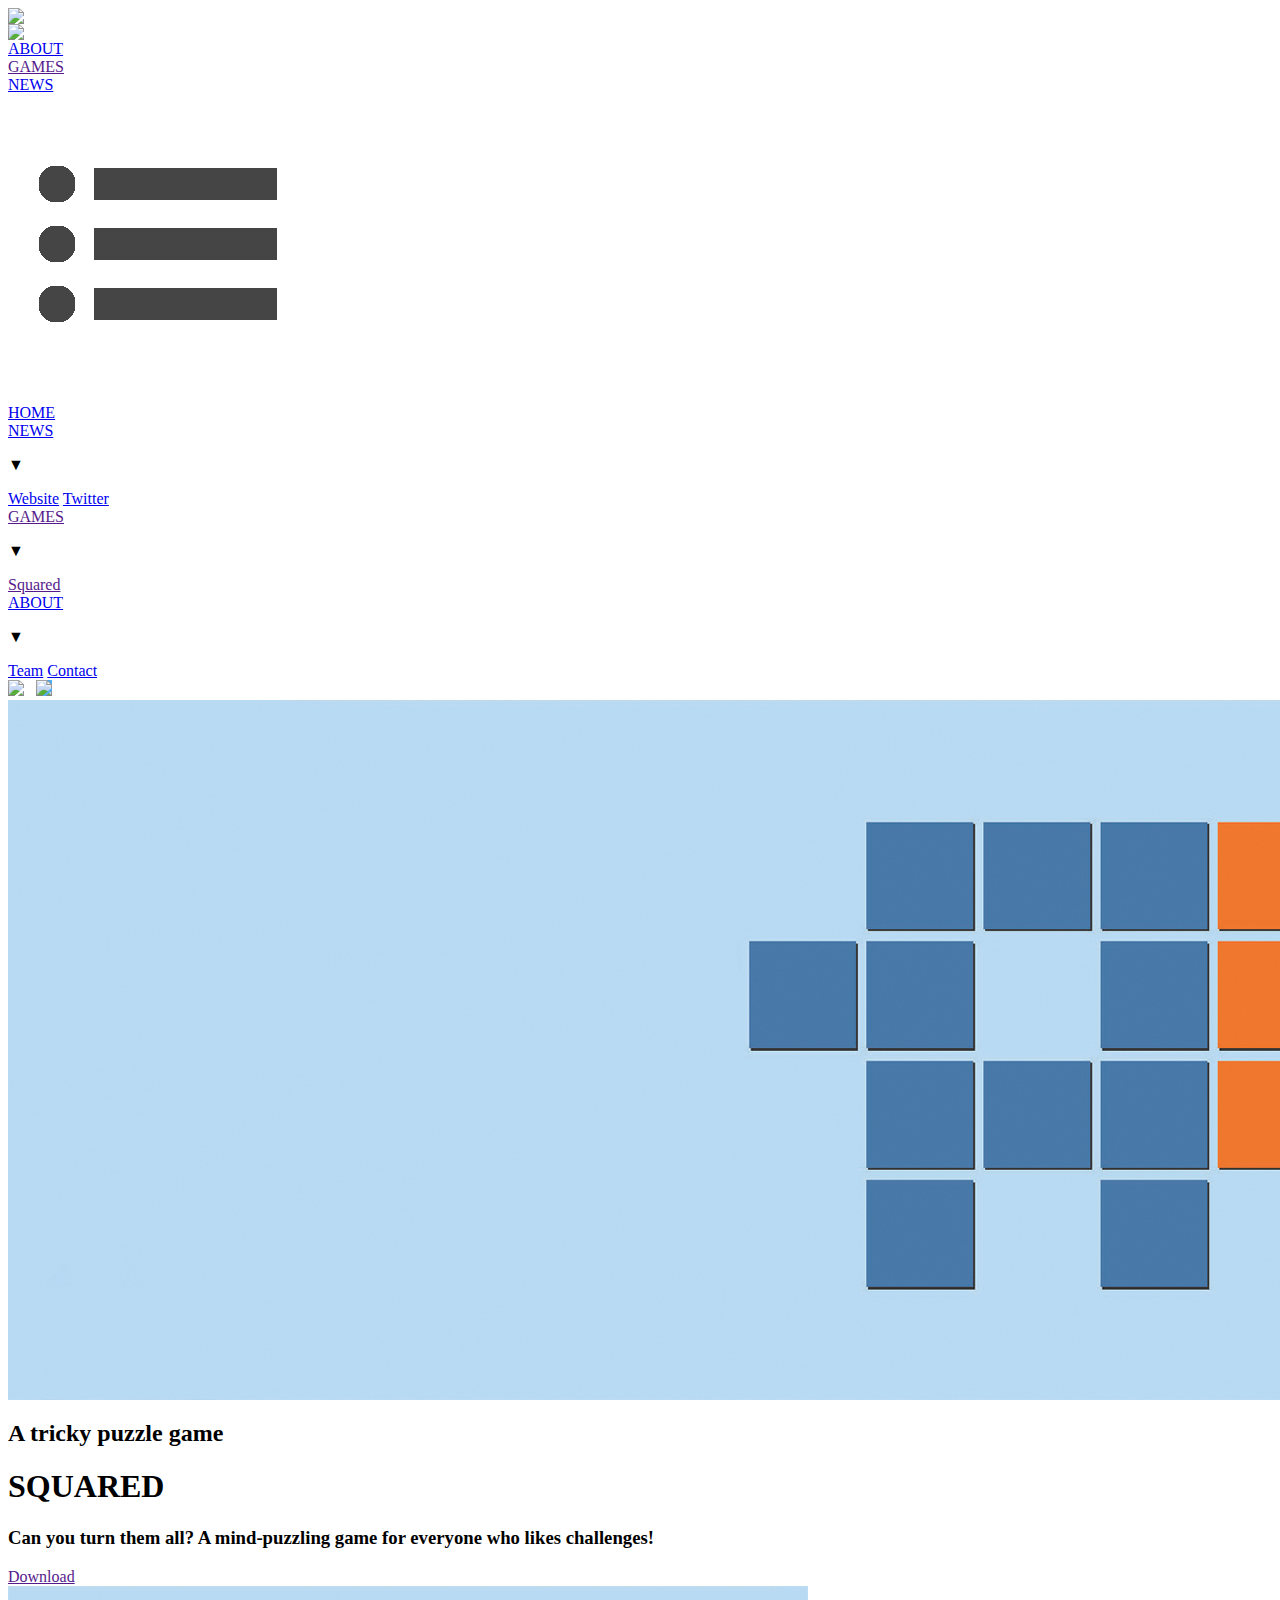
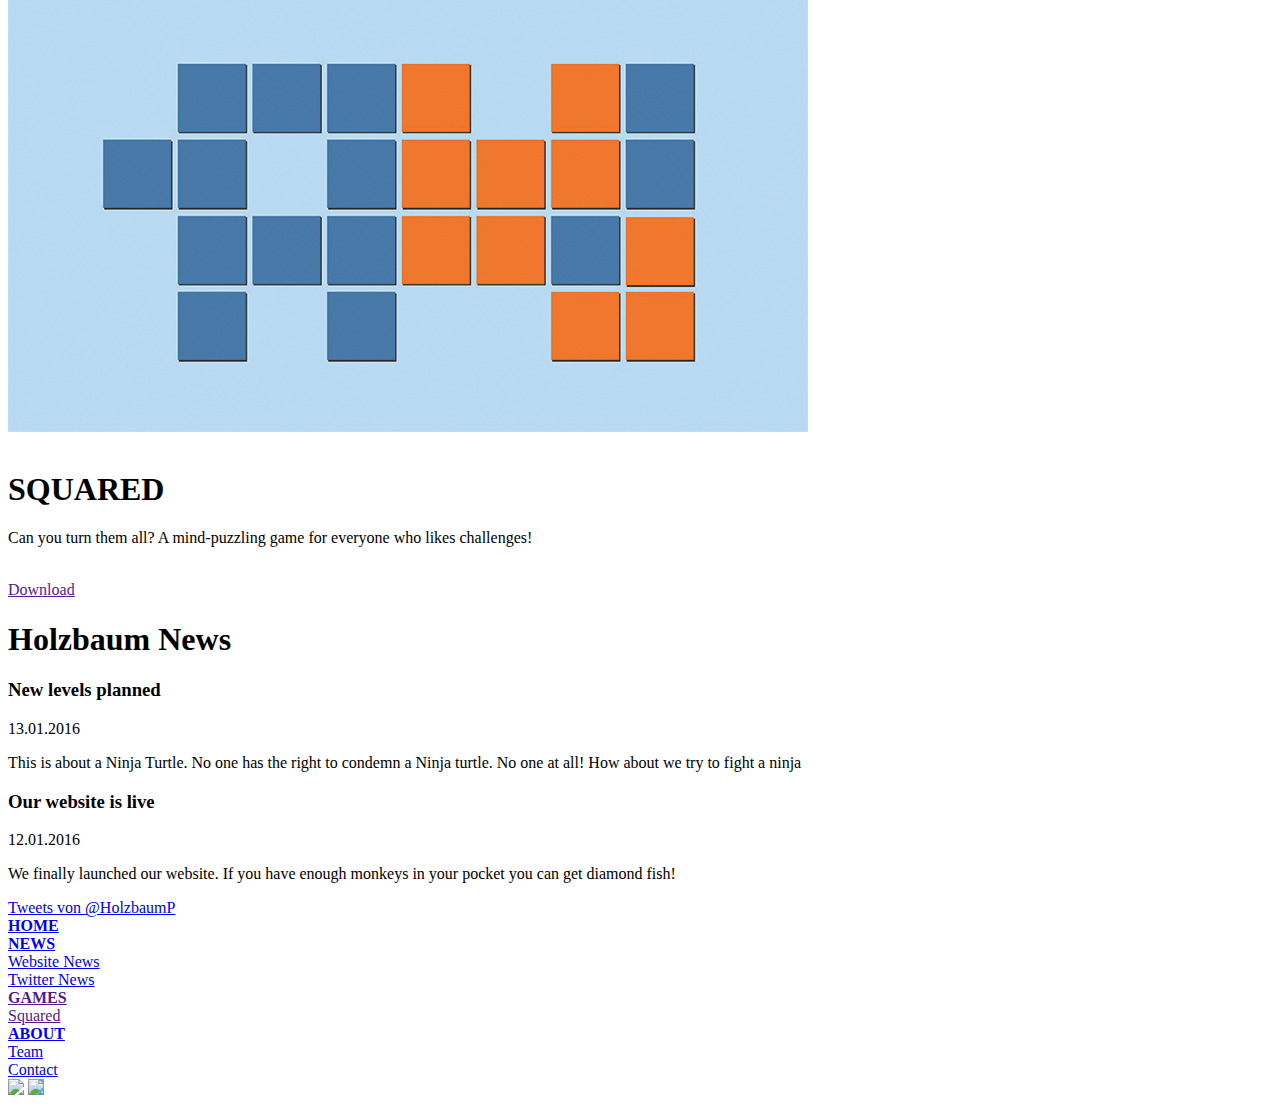
==== Websites/HolzbaumProductions/index.html @ 03a1b6e5 "Fixed some mobile issues" ====
<html>
	<head>
		<link rel="stylesheet" href="css/style.css">
		
		<meta name="viewport" content="width=device-width, initial-scale=1"> <!-- This line is needed for responsive design to work on mobile phones -->
		<link rel="stylesheet" href="css/style1800.css" media="screen and (max-width: 1800px)"> 
		<link rel="stylesheet" href="css/style1600.css" media="screen and (max-width: 1600px)">
		<link rel="stylesheet" href="css/style1400.css" media="screen and (max-width: 1400px)"> 
		<link rel="stylesheet" href="css/style1200.css" media="screen and (max-width: 1200px)">
		<link rel="stylesheet" href="css/style1000.css" media="screen and (max-width: 1000px)">
		<link rel="stylesheet" href="css/style800.css" media="screen and (max-width: 800px)">
		<link rel="stylesheet" href="css/style550.css" media="screen and (max-width: 550px)"> 
		
		<!-- Javascript Part -->
		<script>
		//<!--		
			var menuOpen = false;
			function CallNavigation(){
				//Change navigationbutton background
				if(!menuOpen)
				{
					//Open Menu
					document.getElementById("mobilenavigationOff").id = 'mobilenavigation';
					document.getElementById("mobilenavigationbutton").style.background = "rgb(30, 96, 97)";
					document.getElementById("body").className = "stop-scrolling";
					document.getElementById("navigationbuttonimage").src="images/main/x.jpg";
					menuOpen = true;
				}else
				{
					//Close Menu
					document.getElementById("mobilenavigation").id = 'mobilenavigationOff';
					document.getElementById("mobilenavigationbutton").style.background = "white";
					document.getElementById("body").className = "";
					document.getElementById("navigationbuttonimage").src="images/main/menubutton.png";
					menuOpen = false;
				}
			}
			
			
			var openSubCategory = 0;
			function CallSubNavigation(idNumber)
			{
				DisableAllNavigation(); //Set every open subcategory back
				if(idNumber != openSubCategory)
				{
					//idnumbers: 1 -> news, 2 -> games, 3 -> about				
					var navigationString = "navigation" + idNumber;
					var subNavigationString = "lower" + navigationString;
					var arrowString = "arrow" + idNumber;
					document.getElementById(navigationString).style.background = "rgba(28, 88, 89, 0.98)";
					document.getElementById(subNavigationString).className = "lowernavigation";
					document.getElementById(arrowString).innerHTML = "&#x25B2";
					
					openSubCategory = idNumber;
				}else{
					openSubCategory = 0;
				}
			}
			
			function DisableAllNavigation()
			{
				document.getElementById("navigation1").style.background = "";
				document.getElementById("lowernavigation1").className = "hidden";
				document.getElementById("arrow1").innerHTML = "&#x25BC";
				
				document.getElementById("navigation2").style.background = "";
				document.getElementById("lowernavigation2").className = "hidden";
				document.getElementById("arrow2").innerHTML = "&#x25BC";
				
				document.getElementById("navigation3").style.background = "";
				document.getElementById("lowernavigation3").className = "hidden";
				document.getElementById("arrow3").innerHTML = "&#x25BC";
				
				document.getElementById("body").className = "";
			}
			
			
		//-->
		</script>
		
	</head>
	
	<header>
		<div id="topcolor"></div>
	</header>
	
	<body id="body">
		<div id="navigationbar">
			<div id="logo">
				<img src="images/main/hplogo.jpg">
			</div>
			<div id="logomobile">
				<img src="images/main/hplogo_mobile.jpg">
			</div>
			<div class="navigationsection" id="firstsection">
				<a href="about.php">ABOUT</a>
			</div>
			<div class="navigationsection">
				<a href="">GAMES</a>
			</div>
			<div class="navigationsection">
				<a href="index.html#newstitel">NEWS</a>
			</div>
			<!-- ONly for mobile -->
			<div id="mobilenavigationbutton"  onclick="CallNavigation()">
				<img src="images/main/menubutton.png" id="navigationbuttonimage">			
			</div>
		</div>
		<!-- ONly for mobile -->
		<div id="mobilenavigationOff">
			<div style="margin-top:10px">
				<a href="index.html" onclick="CallNavigation()">HOME</a>
			</div>
			<div id="navigation1">
				<a href="index.html#mainsection" onclick="CallNavigation()">NEWS</a><p onclick="CallSubNavigation(1)" id="arrow1">&#x25BC;</p>
				<div id="lowernavigation1" class="hidden">
					<a href="index.html#mainsection" onclick="CallNavigation()">Website</a>
					<a href="index.html#twitterwindow" onclick="CallNavigation()">Twitter</a>
				</div>
			</div>
			<div id="navigation2">
				<a href="">GAMES</a><p onclick="CallSubNavigation(2)" id="arrow2">&#x25BC;</p>
				<div id="lowernavigation2" class="hidden">
					<a href="">Squared</a>
				</div>
			</div>
			<div id="navigation3">
				<a href="about.php" onclick="CallNavigation()">ABOUT</a><p onclick="CallSubNavigation(3)" id="arrow3">&#x25BC;</p>
				<div id="lowernavigation3" class="hidden">
					<a href="about.php#teamdiv" onclick="CallNavigation()">Team</a>
					<a href="about.php#contactcontainer" onclick="CallNavigation()">Contact</a>
				</div>
			</div>
			<div id="mobileSocialMediaDiv">
				<a href="https://www.facebook.com/HolzbaumProductions"><img src="images/main/fblogo_72.png"></a> &nbsp;
				<a href="https://twitter.com/HolzbaumP"><img src="images/main/twitterlogo_white.png" style="background-color:rgb(85,172,238);"></a>
			</div>
		</div>
		
		
		<!--Header-->
		<div id="header">
			<div id="headerimage">
				<img src="images/main/header_squared.jpg">
				<div id="headerinformation">
					<h2>A tricky puzzle game</h2>
					<h1>SQUARED</h1>
					<h3>Can you turn them all? A mind-puzzling game for everyone who likes challenges!</h3>
					<a href="" class="buttonlink">Download</a>
				</div>
			</div>
		</div>
		
		<!-- This div is only shown on under 800px -->
		<div id="mobileheader"> 
				<img src="images/main/header_squared_mobile.jpg">
				<div>
					&nbsp;
					<h1>SQUARED</h1>
					<p>Can you turn them all? A mind-puzzling game for everyone who likes challenges!</p><br>
					<a href="" class="buttonlink">Download</a>
				</div>
		</div>
		
		<div id="mainsection">
			<h1 id="newstitel">Holzbaum News</h1>
			<div id="news">
				<div id="newscontainer">
					<h3>New levels planned</h3> <p id="newsdate">13.01.2016</p>
					<p>This is about a Ninja Turtle. No one has the right to condemn a Ninja turtle. No one at all! How about we try to fight a ninja</p>
				</div>
				<div id="newscontainer"> 
					<h3>Our website is live</h3> <p id="newsdate">12.01.2016</p>
					<p>We finally launched our website. If you have enough monkeys in your pocket you can get diamond fish!</p>
				</div>
			</div>
			<div id="twitterwindow">
				<div>
					<a class="twitter-timeline" href="https://twitter.com/HolzbaumP" data-widget-id="686958628738330624">Tweets von @HolzbaumP </a>
					<script>!function(d,s,id){var js,fjs=d.getElementsByTagName(s)[0],p=/^http:/.test(d.location)?'http':'https';if(!d.getElementById(id)){js=d.createElement(s);js.id=id;js.src=p+"://platform.twitter.com/widgets.js";fjs.parentNode.insertBefore(js,fjs);}}(document,"script","twitter-wjs");</script>
				</div>
			</div>
		</div>
		
	</body>
	<footer>
		
		<div id="footercontainer">
			<div class="footerlink" id="firstfooterlink">
				<a href="index.html" style="font-weight:bold;">HOME</a>
			</div>
			
			<div class="footerlink">
				<a href="index.html#mainsection" style="font-weight:bold;">NEWS</a><br>
				<a href="index.html#mainsection">Website News</a><br>
				<a href="index.html#twitterwindow">Twitter News</a>
			</div>
			
			<div class="footerlink">
				<a href="" style="font-weight:bold;">GAMES</a><br>
				<a href="">Squared</a>
			</div>
			
			<div class="footerlink">
				<a href="about.php" style="font-weight:bold;">ABOUT</a><br>
				<a href="about.php#teamdiv">Team</a><br>
				<a href="about.php#contactcontainer">Contact</a>
			</div>
			
			<div id="socialmediacontainer">
				<a href="https://www.facebook.com/HolzbaumProductions"><img src="images/main/fblogo_72.png"></a>
				<a href="https://twitter.com/HolzbaumP"><img src="images/main/twitterlogo_white.png" style="background-color:rgb(85,172,238);"></a>
			</div>
		</div>
		
	</footer>
	
</html>
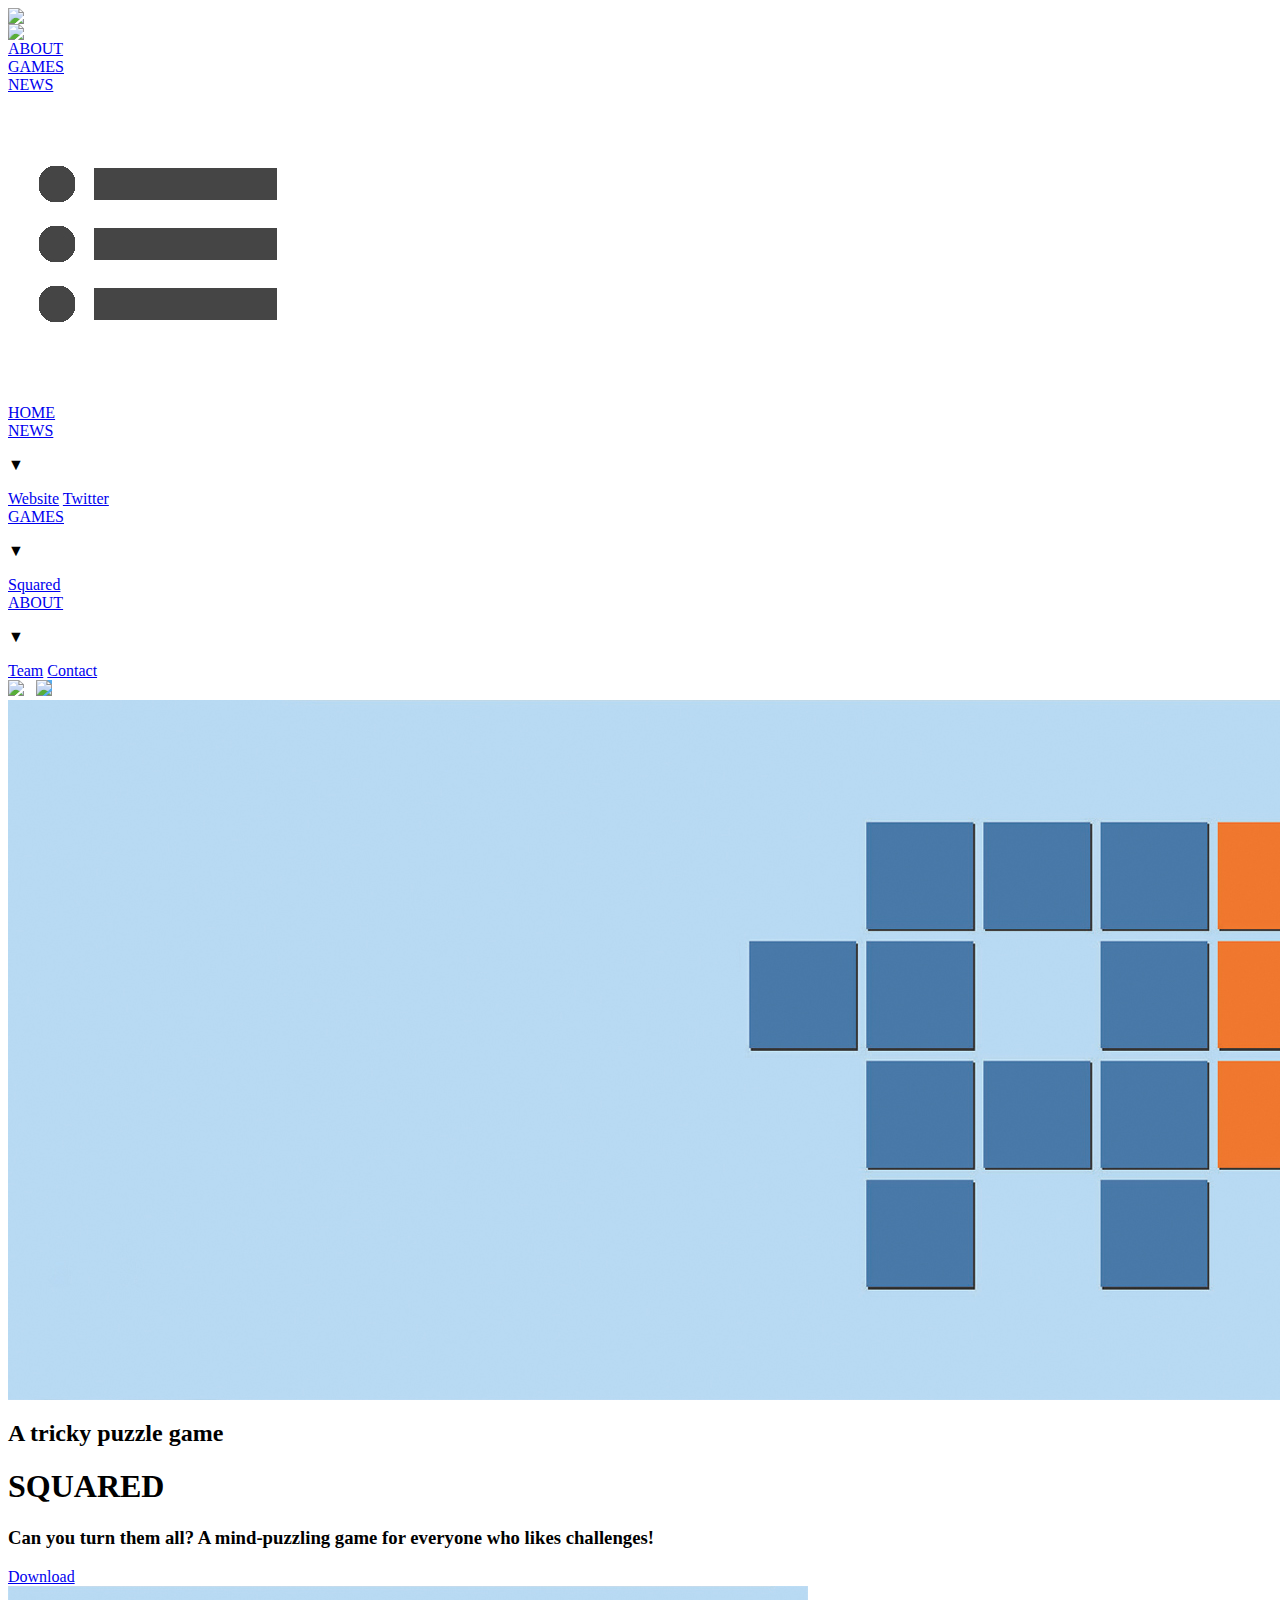
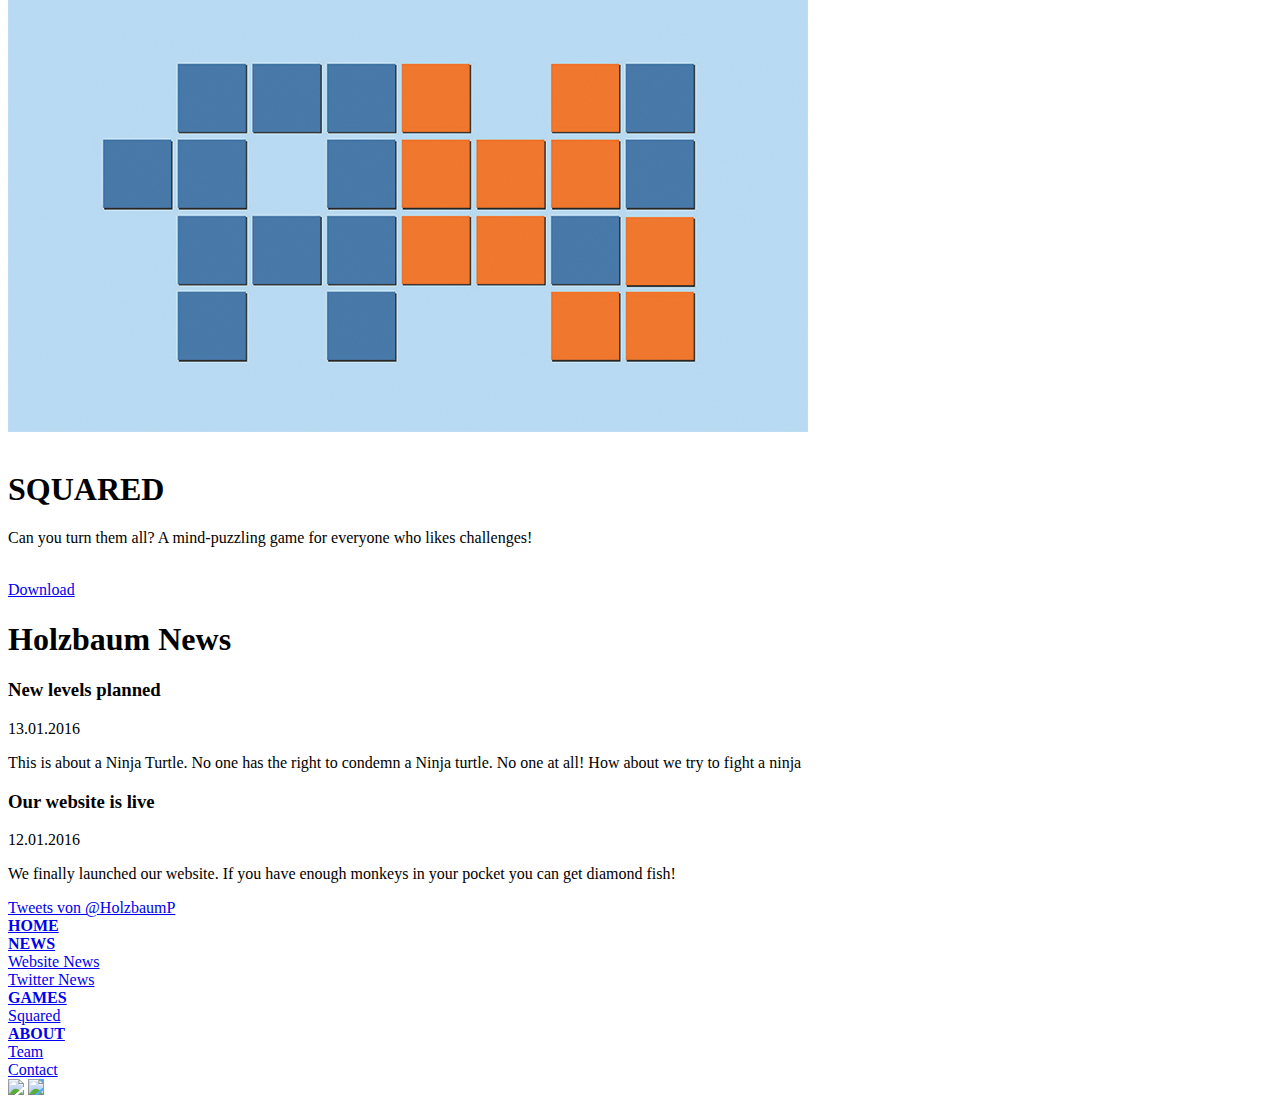
==== commit 16289434: "Started with games site" ====
--- a/Websites/HolzbaumProductions/index.html
+++ b/Websites/HolzbaumProductions/index.html
@@ -84,7 +84,7 @@
 		<div id="topcolor"></div>
 	</header>
 	
-	<body id="body">
+	<body id="body" style="background-color:white">
 		<div id="navigationbar">
 			<div id="logo">
 				<img src="images/main/hplogo.jpg">
@@ -96,7 +96,7 @@
 				<a href="about.php">ABOUT</a>
 			</div>
 			<div class="navigationsection">
-				<a href="">GAMES</a>
+				<a href="games.html">GAMES</a>
 			</div>
 			<div class="navigationsection">
 				<a href="index.html#newstitel">NEWS</a>
@@ -119,9 +119,9 @@
 				</div>
 			</div>
 			<div id="navigation2">
-				<a href="">GAMES</a><p onclick="CallSubNavigation(2)" id="arrow2">&#x25BC;</p>
+				<a href="games.html">GAMES</a><p onclick="CallSubNavigation(2)" id="arrow2">&#x25BC;</p>
 				<div id="lowernavigation2" class="hidden">
-					<a href="">Squared</a>
+					<a href="squared.html">Squared</a>
 				</div>
 			</div>
 			<div id="navigation3">
@@ -146,7 +146,7 @@
 					<h2>A tricky puzzle game</h2>
 					<h1>SQUARED</h1>
 					<h3>Can you turn them all? A mind-puzzling game for everyone who likes challenges!</h3>
-					<a href="" class="buttonlink">Download</a>
+					<a href="https://play.google.com/store/apps/details?id=com.HolzbaumProductions.Squared" target="_blank" class="buttonlink">Download</a>
 				</div>
 			</div>
 		</div>
@@ -158,7 +158,7 @@
 					&nbsp;
 					<h1>SQUARED</h1>
 					<p>Can you turn them all? A mind-puzzling game for everyone who likes challenges!</p><br>
-					<a href="" class="buttonlink">Download</a>
+					<a href="https://play.google.com/store/apps/details?id=com.HolzbaumProductions.Squared" target="_blank" class="buttonlink">Download</a>
 				</div>
 		</div>
 		
@@ -197,8 +197,8 @@
 			</div>
 			
 			<div class="footerlink">
-				<a href="" style="font-weight:bold;">GAMES</a><br>
-				<a href="">Squared</a>
+				<a href="games.html" style="font-weight:bold;">GAMES</a><br>
+				<a href="squared.html">Squared</a>
 			</div>
 			
 			<div class="footerlink">
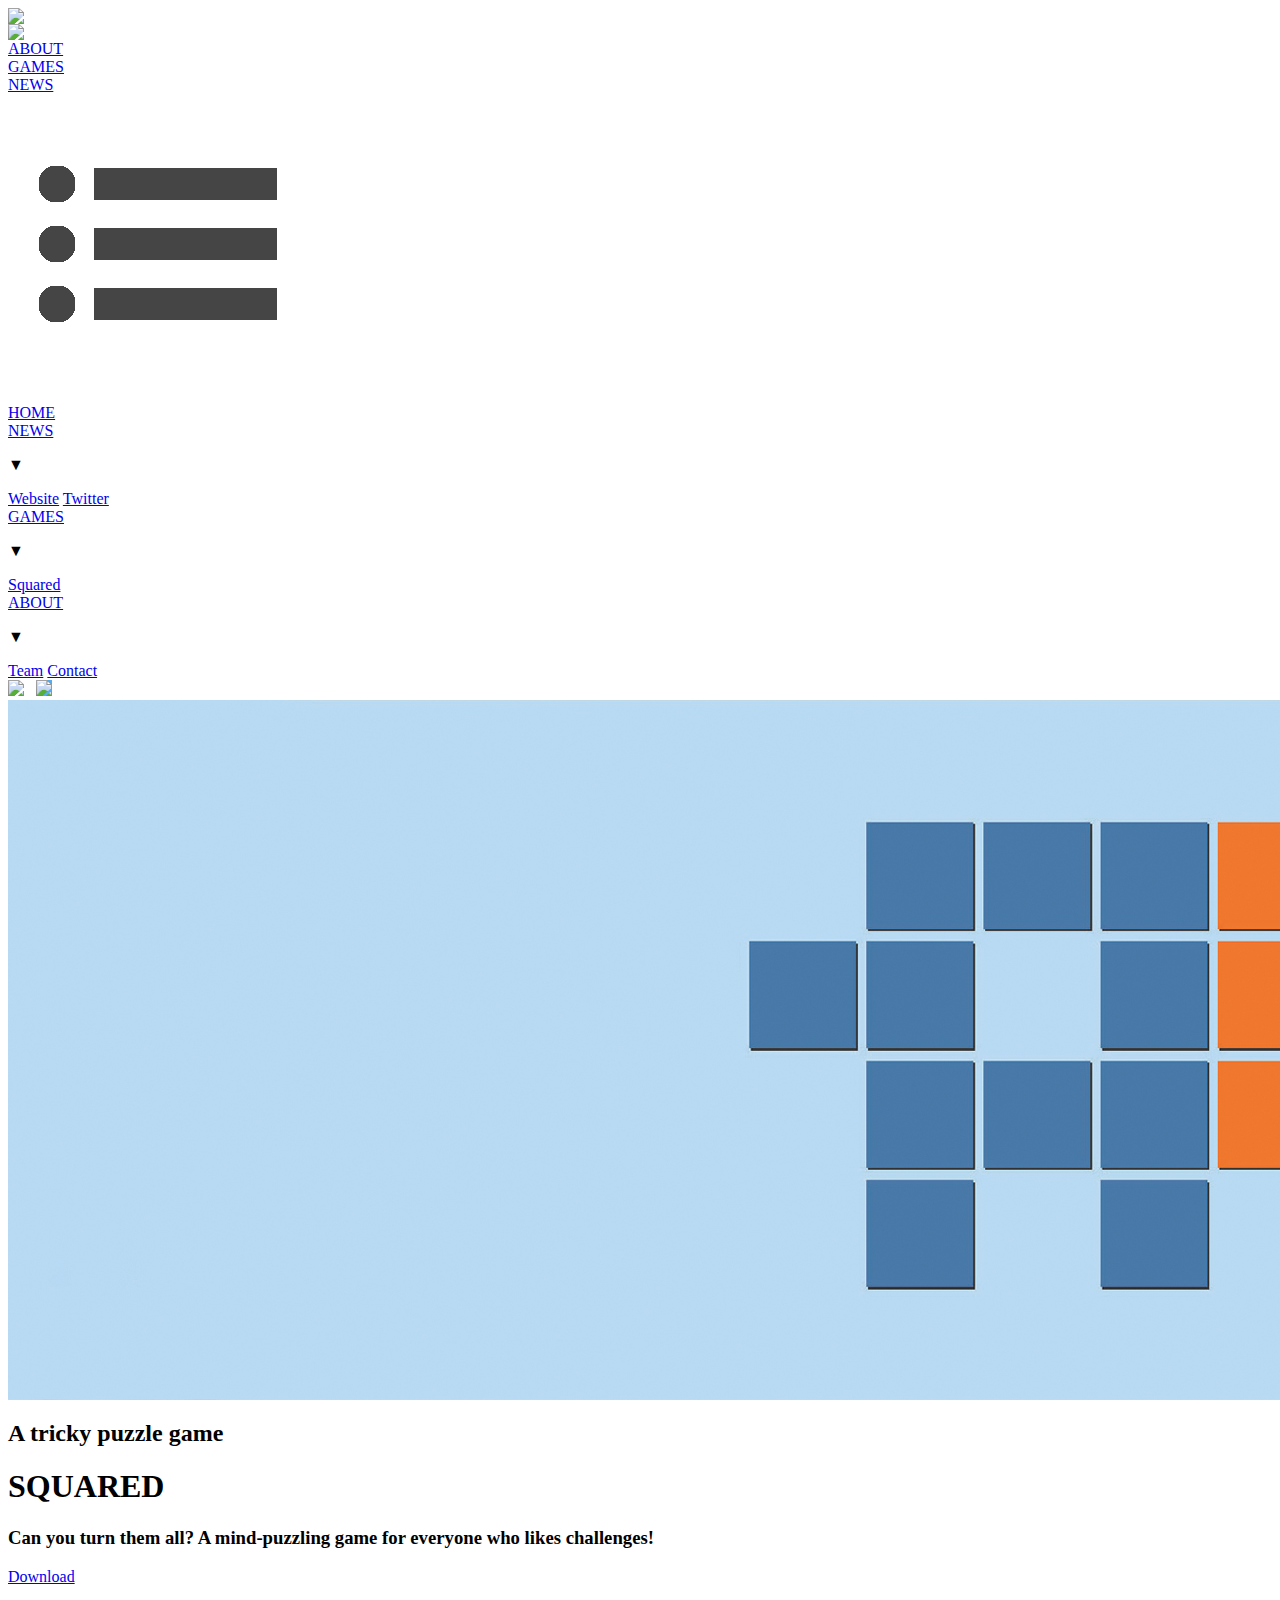
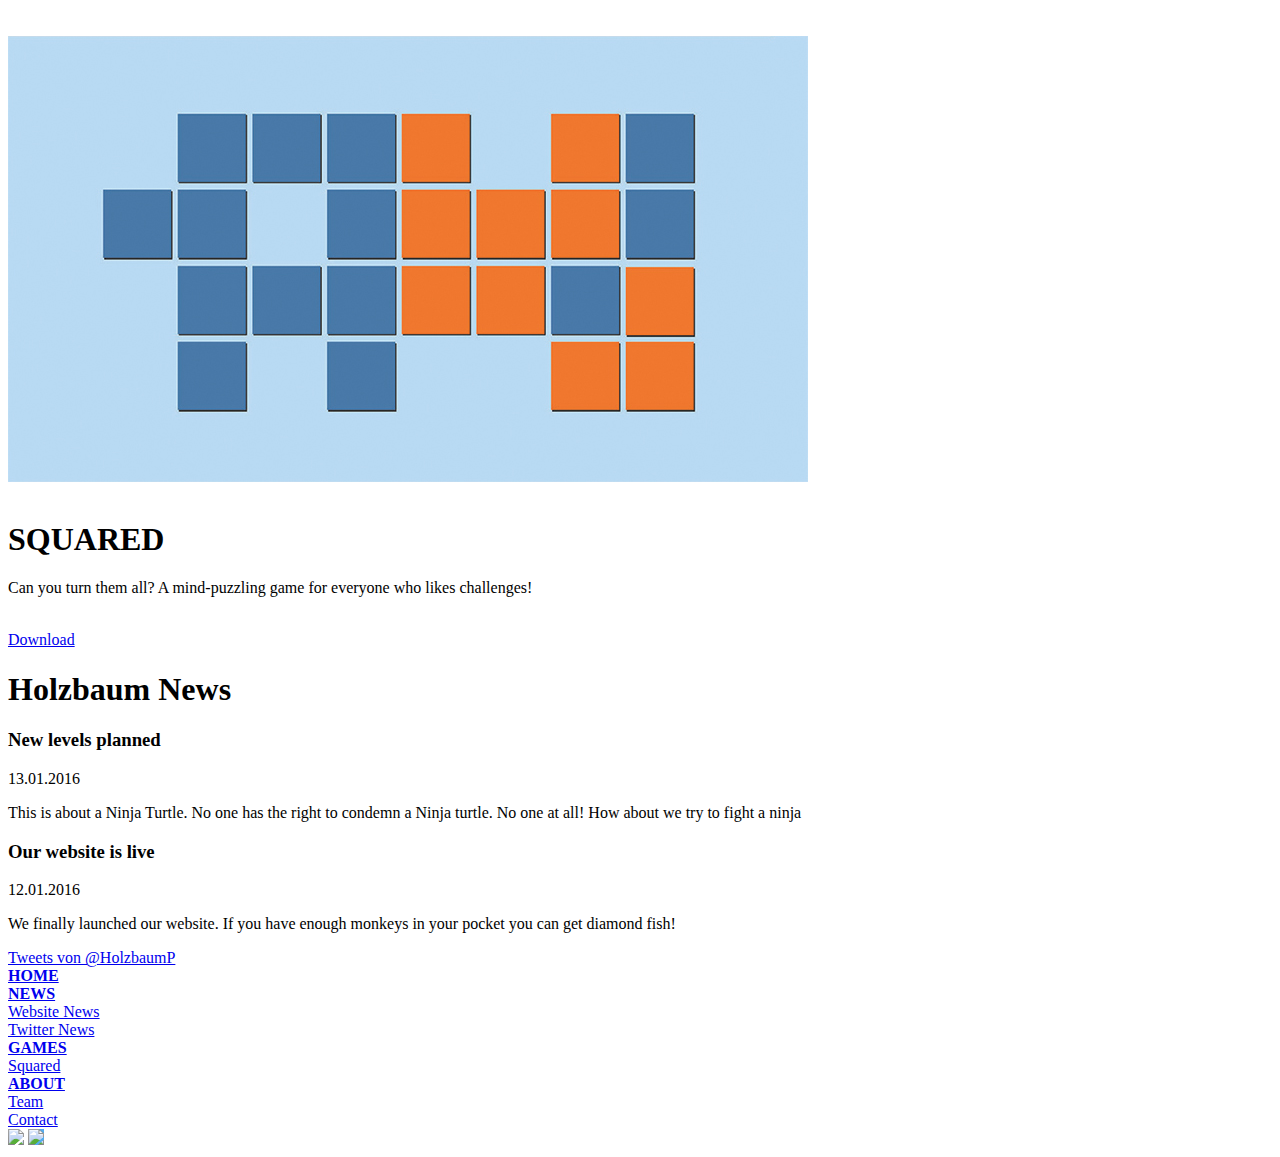
==== commit dbd6d898: "Fixed mobile navigation to top of the screen" ====
--- a/Websites/HolzbaumProductions/index.html
+++ b/Websites/HolzbaumProductions/index.html
@@ -2,6 +2,7 @@
 	<head>
 		<link rel="stylesheet" href="css/style.css">
 		
+		<meta name="google-site-verification" content="m_MrwqiGrd2ZeLuK7r3dUZv3cFSUoUbiiLwFD6Dh16I" /> <!-- Used for Google Email -->
 		<meta name="viewport" content="width=device-width, initial-scale=1"> <!-- This line is needed for responsive design to work on mobile phones -->
 		<link rel="stylesheet" href="css/style1800.css" media="screen and (max-width: 1800px)"> 
 		<link rel="stylesheet" href="css/style1600.css" media="screen and (max-width: 1600px)">
@@ -9,7 +10,8 @@
 		<link rel="stylesheet" href="css/style1200.css" media="screen and (max-width: 1200px)">
 		<link rel="stylesheet" href="css/style1000.css" media="screen and (max-width: 1000px)">
 		<link rel="stylesheet" href="css/style800.css" media="screen and (max-width: 800px)">
-		<link rel="stylesheet" href="css/style550.css" media="screen and (max-width: 550px)"> 
+		<link rel="stylesheet" href="css/style550.css" media="screen and (max-width: 550px)">
+		<link rel="stylesheet" href="css/style400.css" media="screen and (max-width: 400px)"> 
 		
 		<!-- Javascript Part -->
 		<script>
@@ -87,10 +89,10 @@
 	<body id="body" style="background-color:white">
 		<div id="navigationbar">
 			<div id="logo">
-				<img src="images/main/hplogo.jpg">
+				<a href="index.html"><img src="images/main/hplogo.jpg"></a>
 			</div>
 			<div id="logomobile">
-				<img src="images/main/hplogo_mobile.jpg">
+				<a href="index.html"><img src="images/main/hplogo_mobile.jpg"></a>
 			</div>
 			<div class="navigationsection" id="firstsection">
 				<a href="about.php">ABOUT</a>
@@ -135,7 +137,9 @@
 				<a href="https://www.facebook.com/HolzbaumProductions"><img src="images/main/fblogo_72.png"></a> &nbsp;
 				<a href="https://twitter.com/HolzbaumP"><img src="images/main/twitterlogo_white.png" style="background-color:rgb(85,172,238);"></a>
 			</div>
-		</div>
+			
+		</div>
+		
 		
 		
 		<!--Header-->
@@ -152,7 +156,8 @@
 		</div>
 		
 		<!-- This div is only shown on under 800px -->
-		<div id="mobileheader"> 
+		<p id="linebreak">&nbsp;</p>
+		<div id="mobileheader">
 				<img src="images/main/header_squared_mobile.jpg">
 				<div>
 					&nbsp;
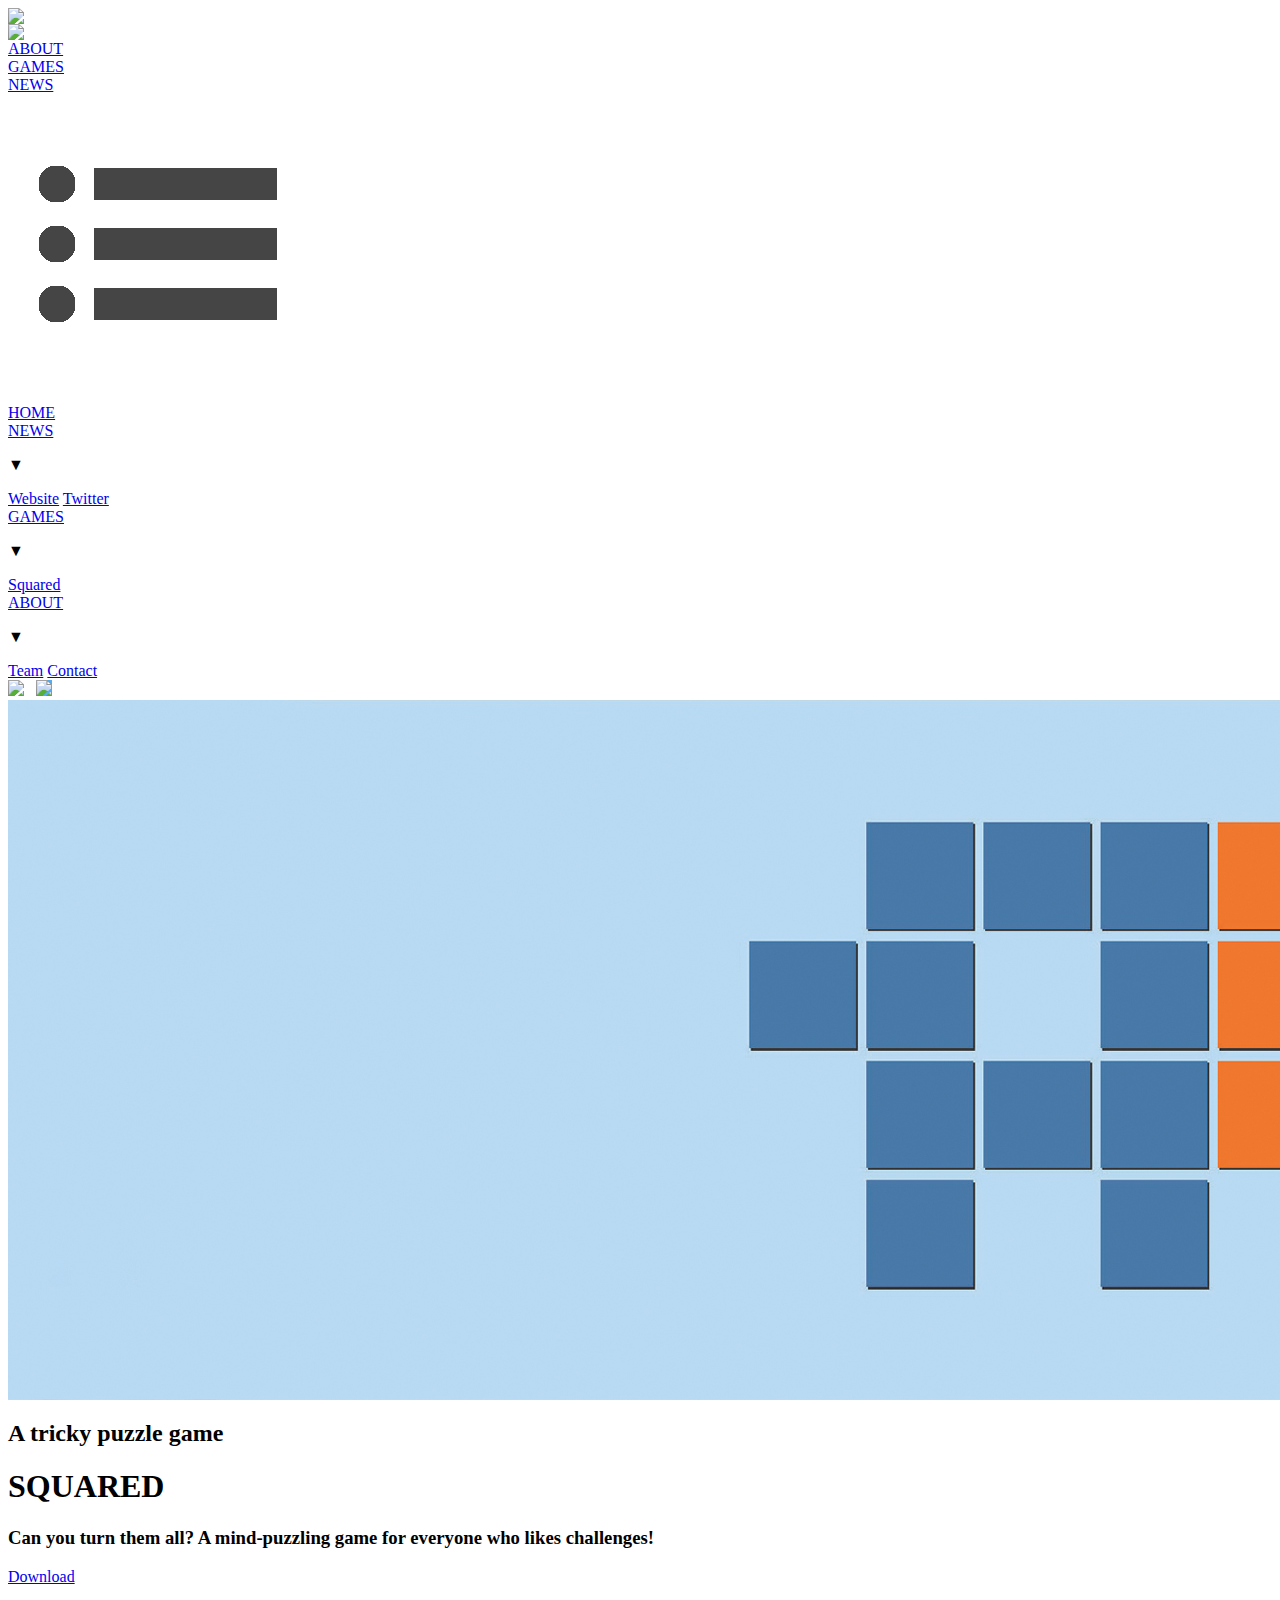
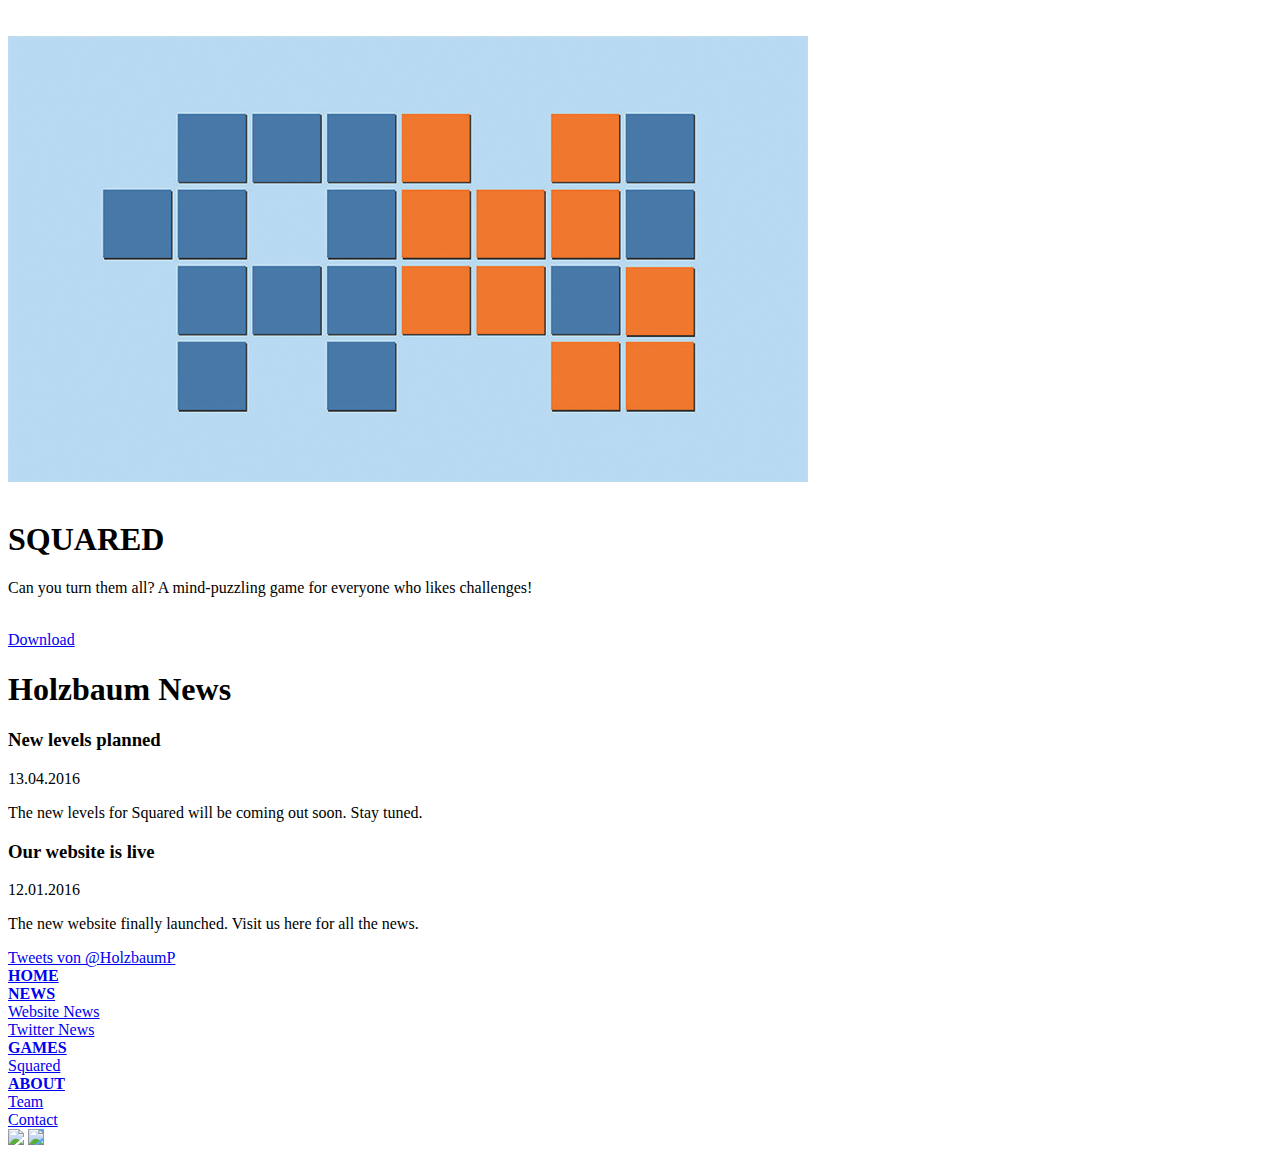
==== commit affae5a8: "Changed text a little" ====
--- a/Websites/HolzbaumProductions/index.html
+++ b/Websites/HolzbaumProductions/index.html
@@ -171,12 +171,12 @@
 			<h1 id="newstitel">Holzbaum News</h1>
 			<div id="news">
 				<div id="newscontainer">
-					<h3>New levels planned</h3> <p id="newsdate">13.01.2016</p>
-					<p>This is about a Ninja Turtle. No one has the right to condemn a Ninja turtle. No one at all! How about we try to fight a ninja</p>
+					<h3>New levels planned</h3> <p id="newsdate">13.04.2016</p>
+					<p>The new levels for Squared will be coming out soon. Stay tuned.</p>
 				</div>
 				<div id="newscontainer"> 
 					<h3>Our website is live</h3> <p id="newsdate">12.01.2016</p>
-					<p>We finally launched our website. If you have enough monkeys in your pocket you can get diamond fish!</p>
+					<p>The new website finally launched. Visit us here for all the news.</p>
 				</div>
 			</div>
 			<div id="twitterwindow">
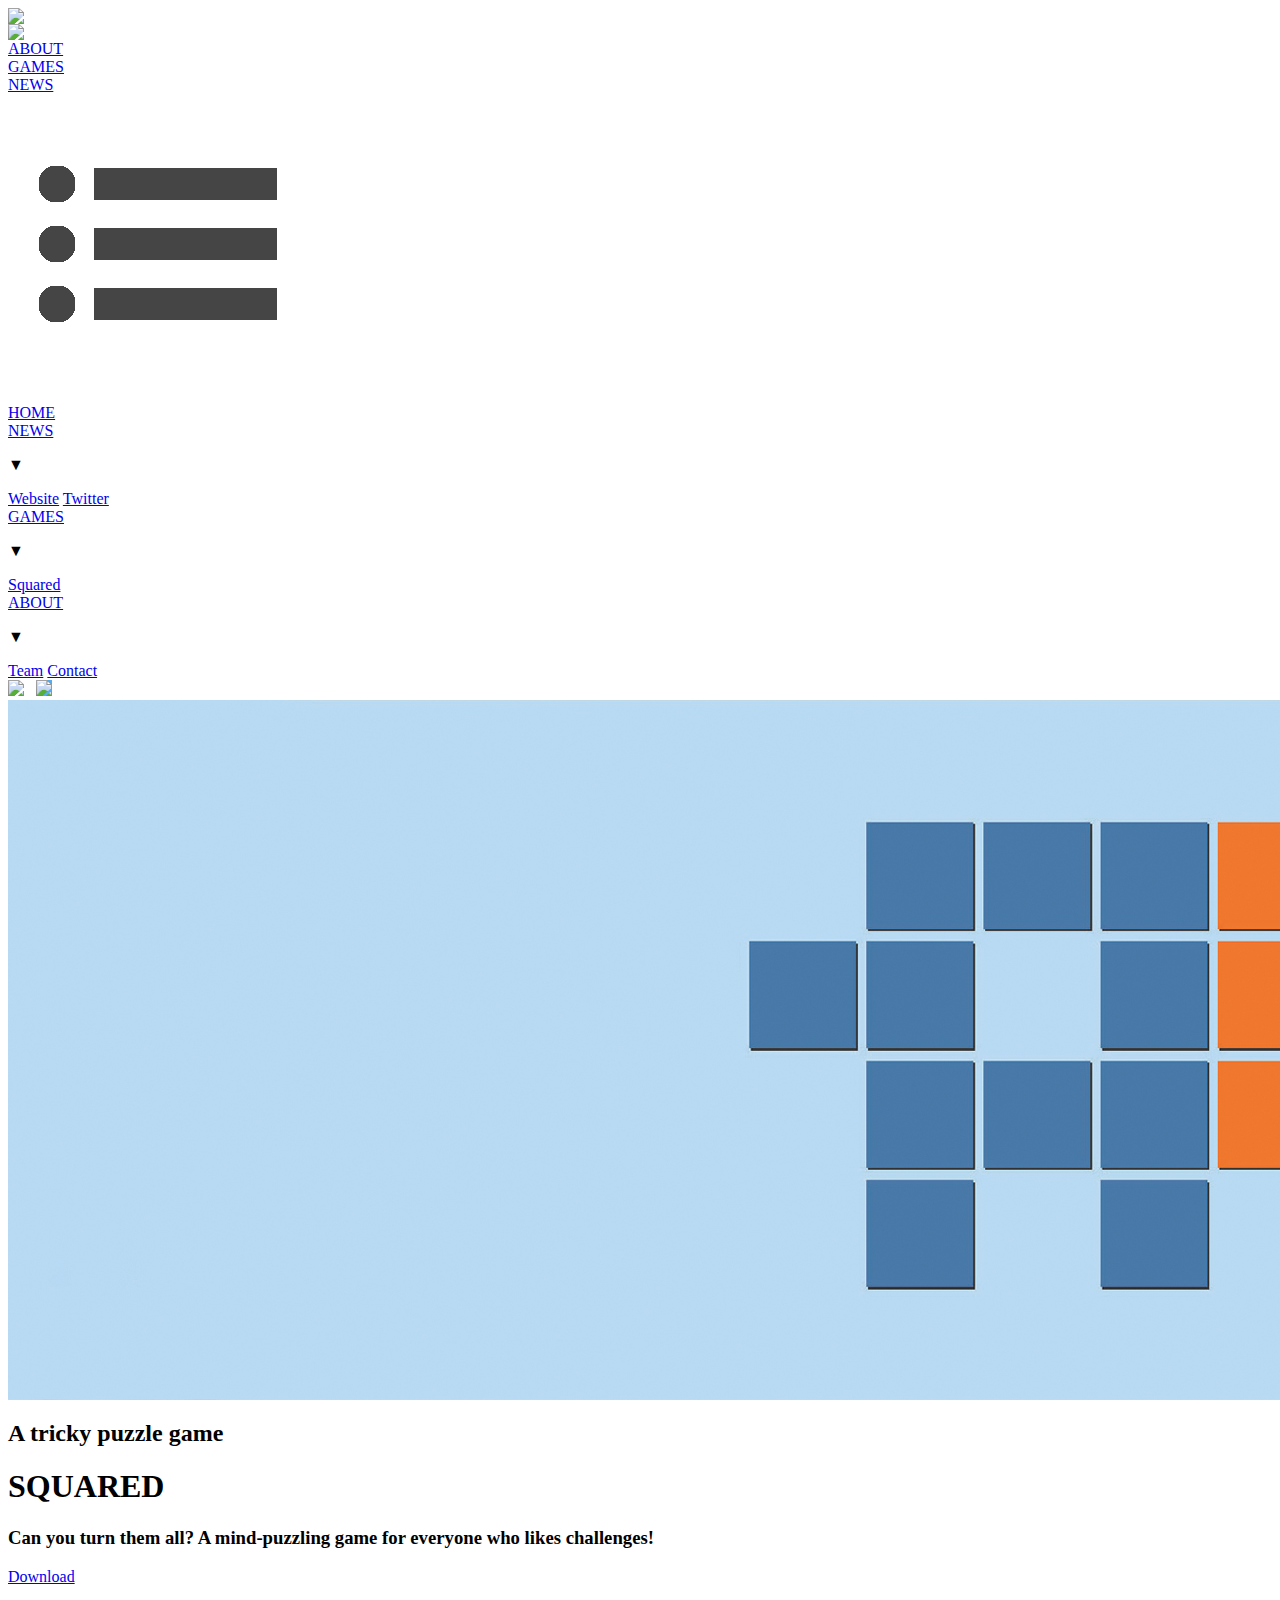
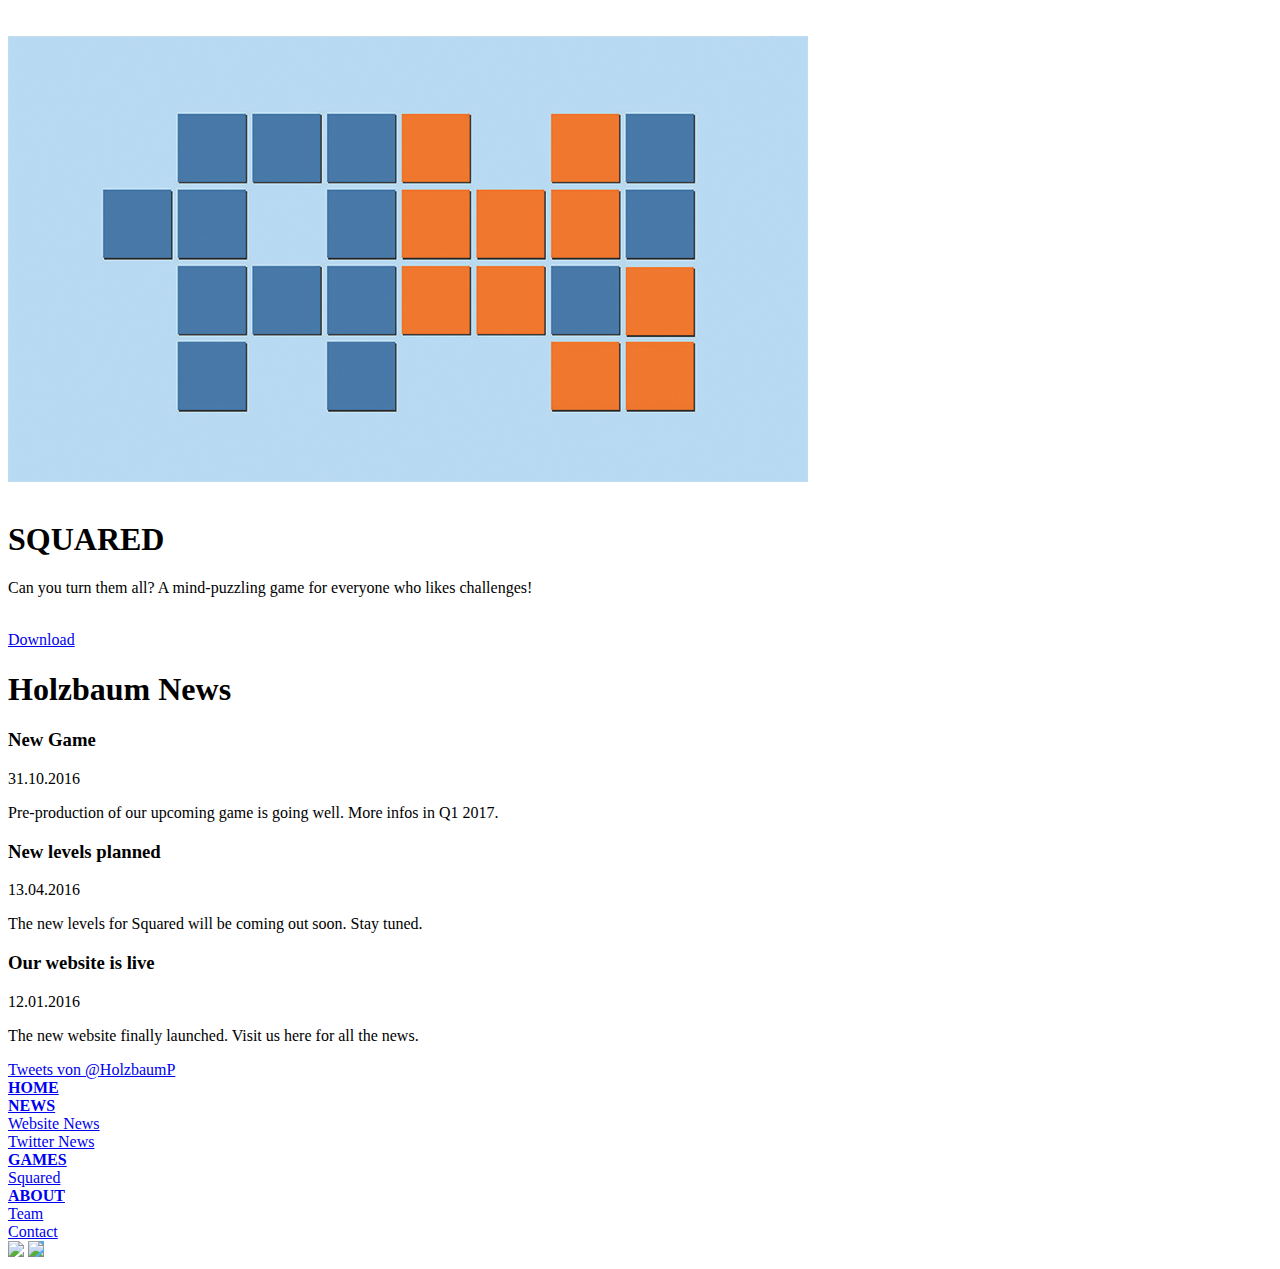
==== commit 62a6b171: "Added news to the index.file." ====
--- a/Websites/HolzbaumProductions/index.html
+++ b/Websites/HolzbaumProductions/index.html
@@ -171,6 +171,10 @@
 			<h1 id="newstitel">Holzbaum News</h1>
 			<div id="news">
 				<div id="newscontainer">
+					<h3>New Game</h3> <p id="newsdate">31.10.2016</p>
+					<p>Pre-production of our upcoming game is going well. More infos in Q1 2017.</p>
+				</div>
+				<div id="newscontainer">
 					<h3>New levels planned</h3> <p id="newsdate">13.04.2016</p>
 					<p>The new levels for Squared will be coming out soon. Stay tuned.</p>
 				</div>
